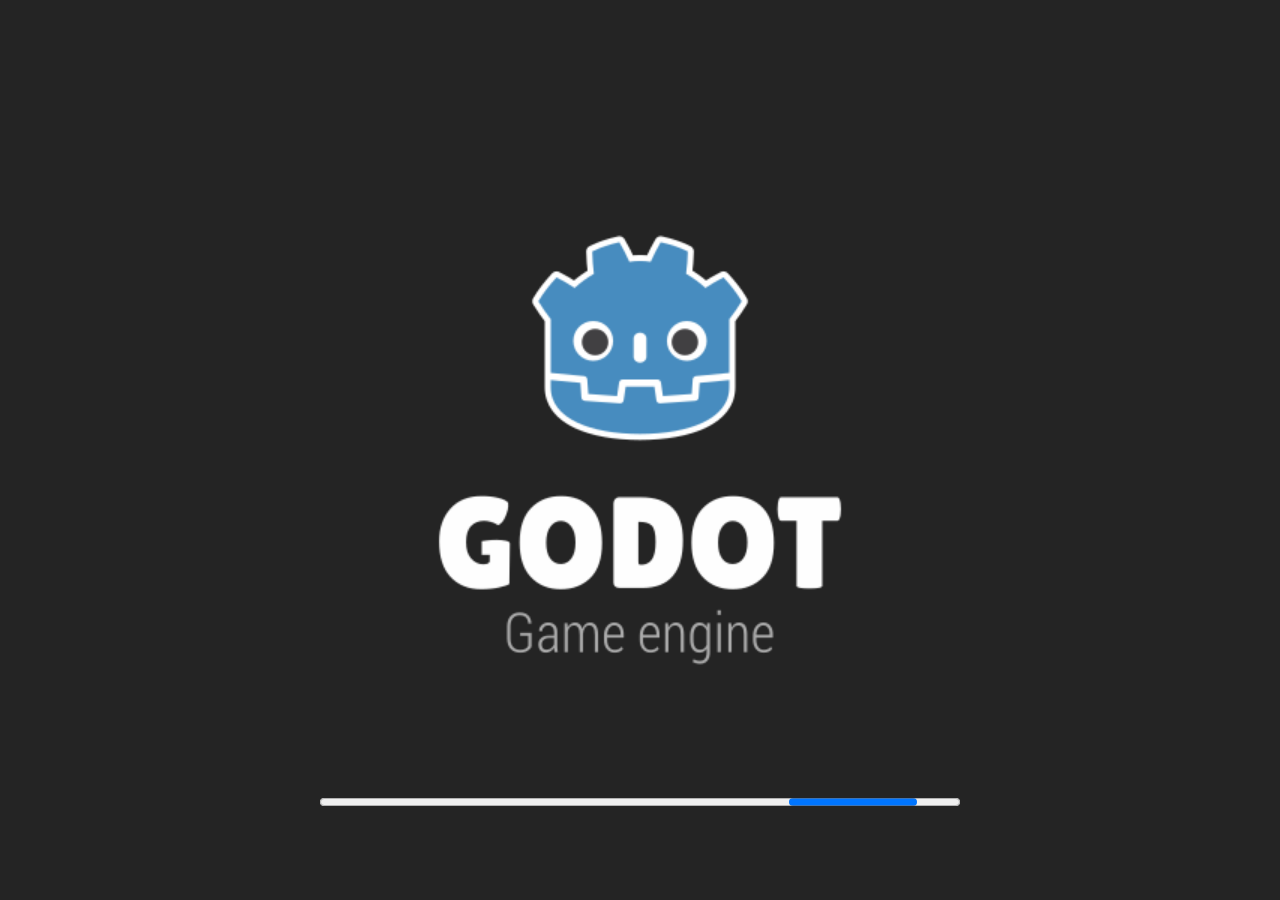
==== game/game.html @ f3f1f072 "Initial commit - Technical CV website" ====
<!DOCTYPE html>
<html lang="en">
	<head>
		<meta charset="utf-8">
		<meta name="viewport" content="width=device-width, user-scalable=no, initial-scale=1.0">
		<title>PingTu</title>
		<style>
html, body, #canvas {
	margin: 0;
	padding: 0;
	border: 0;
}

html {
	width: 100%;
	height: 100%;
	overflow: hidden;
}

body {
	color: white;
	background-color: black;
	overflow: hidden;
	touch-action: none;
	width: 100%;
	height: 100%;
}

#canvas {
	display: block;
}

#canvas:focus {
	outline: none;
}

#status, #status-splash, #status-progress {
	position: absolute;
	left: 0;
	right: 0;
}

#status, #status-splash {
	top: 0;
	bottom: 0;
}

#status {
	background-color: #242424;
	display: flex;
	flex-direction: column;
	justify-content: center;
	align-items: center;
	visibility: hidden;
}

#status-splash {
	max-height: 100%;
	max-width: 100%;
	margin: auto;
}

#status-splash.show-image--false {
	display: none;
}

#status-splash.fullsize--true {
	height: 100%;
	width: 100%;
	object-fit: contain;
}

#status-splash.use-filter--false {
	image-rendering: pixelated;
}

#status-progress, #status-notice {
	display: none;
}

#status-progress {
	bottom: 10%;
	width: 50%;
	margin: 0 auto;
}

#status-notice {
	background-color: #5b3943;
	border-radius: 0.5rem;
	border: 1px solid #9b3943;
	color: #e0e0e0;
	font-family: 'Noto Sans', 'Droid Sans', Arial, sans-serif;
	line-height: 1.3;
	margin: 0 2rem;
	overflow: hidden;
	padding: 1rem;
	text-align: center;
	z-index: 1;
}
		</style>
		<link id="-gd-engine-icon" rel="icon" type="image/png" href="game.icon.png" />
<link rel="apple-touch-icon" href="game.apple-touch-icon.png"/>

	</head>
	<body>
		<canvas id="canvas">
			Your browser does not support the canvas tag.
		</canvas>

		<noscript>
			Your browser does not support JavaScript.
		</noscript>

		<div id="status">
			<img id="status-splash" class="show-image--true fullsize--true use-filter--true" src="game.png" alt="">
			<progress id="status-progress"></progress>
			<div id="status-notice"></div>
		</div>

		<script src="game.js"></script>
		<script>
const GODOT_CONFIG = {"args":[],"canvasResizePolicy":2,"emscriptenPoolSize":8,"ensureCrossOriginIsolationHeaders":true,"executable":"game","experimentalVK":false,"fileSizes":{"game.pck":40918592,"game.wasm":37700666},"focusCanvas":true,"gdextensionLibs":[],"godotPoolSize":4};
const GODOT_THREADS_ENABLED = false;
const engine = new Engine(GODOT_CONFIG);

(function () {
	const statusOverlay = document.getElementById('status');
	const statusProgress = document.getElementById('status-progress');
	const statusNotice = document.getElementById('status-notice');

	let initializing = true;
	let statusMode = '';

	function setStatusMode(mode) {
		if (statusMode === mode || !initializing) {
			return;
		}
		if (mode === 'hidden') {
			statusOverlay.remove();
			initializing = false;
			return;
		}
		statusOverlay.style.visibility = 'visible';
		statusProgress.style.display = mode === 'progress' ? 'block' : 'none';
		statusNotice.style.display = mode === 'notice' ? 'block' : 'none';
		statusMode = mode;
	}

	function setStatusNotice(text) {
		while (statusNotice.lastChild) {
			statusNotice.removeChild(statusNotice.lastChild);
		}
		const lines = text.split('\n');
		lines.forEach((line) => {
			statusNotice.appendChild(document.createTextNode(line));
			statusNotice.appendChild(document.createElement('br'));
		});
	}

	function displayFailureNotice(err) {
		console.error(err);
		if (err instanceof Error) {
			setStatusNotice(err.message);
		} else if (typeof err === 'string') {
			setStatusNotice(err);
		} else {
			setStatusNotice('An unknown error occurred.');
		}
		setStatusMode('notice');
		initializing = false;
	}

	const missing = Engine.getMissingFeatures({
		threads: GODOT_THREADS_ENABLED,
	});

	if (missing.length !== 0) {
		if (GODOT_CONFIG['serviceWorker'] && GODOT_CONFIG['ensureCrossOriginIsolationHeaders'] && 'serviceWorker' in navigator) {
			let serviceWorkerRegistrationPromise;
			try {
				serviceWorkerRegistrationPromise = navigator.serviceWorker.getRegistration();
			} catch (err) {
				serviceWorkerRegistrationPromise = Promise.reject(new Error('Service worker registration failed.'));
			}
			// There's a chance that installing the service worker would fix the issue
			Promise.race([
				serviceWorkerRegistrationPromise.then((registration) => {
					if (registration != null) {
						return Promise.reject(new Error('Service worker already exists.'));
					}
					return registration;
				}).then(() => engine.installServiceWorker()),
				// For some reason, `getRegistration()` can stall
				new Promise((resolve) => {
					setTimeout(() => resolve(), 2000);
				}),
			]).then(() => {
				// Reload if there was no error.
				window.location.reload();
			}).catch((err) => {
				console.error('Error while registering service worker:', err);
			});
		} else {
			// Display the message as usual
			const missingMsg = 'Error\nThe following features required to run Godot projects on the Web are missing:\n';
			displayFailureNotice(missingMsg + missing.join('\n'));
		}
	} else {
		setStatusMode('progress');
		engine.startGame({
			'onProgress': function (current, total) {
				if (current > 0 && total > 0) {
					statusProgress.value = current;
					statusProgress.max = total;
				} else {
					statusProgress.removeAttribute('value');
					statusProgress.removeAttribute('max');
				}
			},
		}).then(() => {
			setStatusMode('hidden');
		}, displayFailureNotice);
	}
}());
		</script>
	</body>
</html>
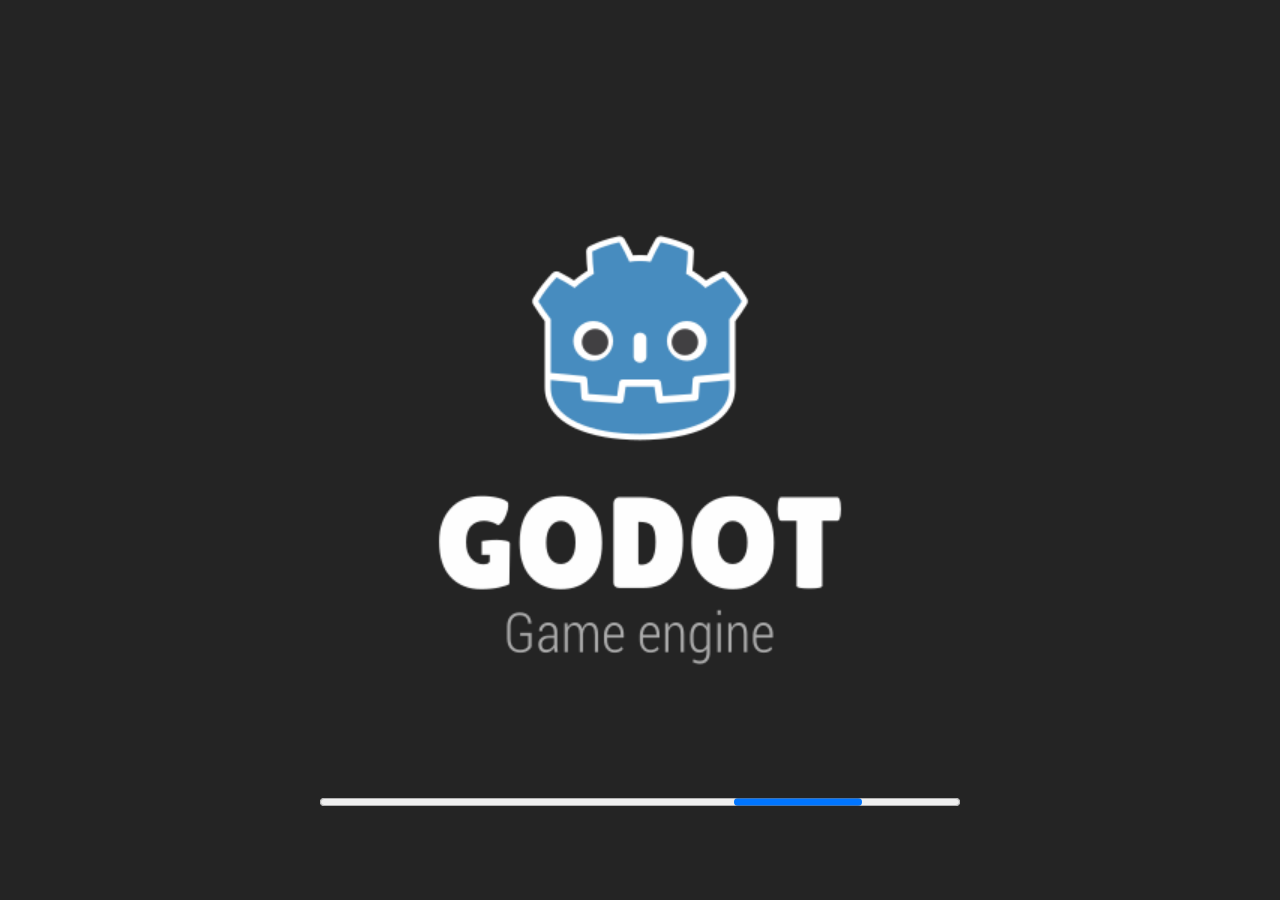
==== commit df11f125: "fix: 修复图片视频黑边+默认暗色主题+Godot焦点跳转+图表跟随主题" ====
--- a/game/game.html
+++ b/game/game.html
@@ -119,7 +119,7 @@
 
 		<script src="game.js"></script>
 		<script>
-const GODOT_CONFIG = {"args":[],"canvasResizePolicy":2,"emscriptenPoolSize":8,"ensureCrossOriginIsolationHeaders":true,"executable":"game","experimentalVK":false,"fileSizes":{"game.pck":40918592,"game.wasm":37700666},"focusCanvas":true,"gdextensionLibs":[],"godotPoolSize":4};
+const GODOT_CONFIG = {"args":[],"canvasResizePolicy":2,"emscriptenPoolSize":8,"ensureCrossOriginIsolationHeaders":true,"executable":"game","experimentalVK":false,"fileSizes":{"game.pck":40918592,"game.wasm":37700666},"focusCanvas":false,"gdextensionLibs":[],"godotPoolSize":4};
 const GODOT_THREADS_ENABLED = false;
 const engine = new Engine(GODOT_CONFIG);
 
@@ -224,5 +224,4 @@
 }());
 		</script>
 	</body>
-</html>
-
+</html>
